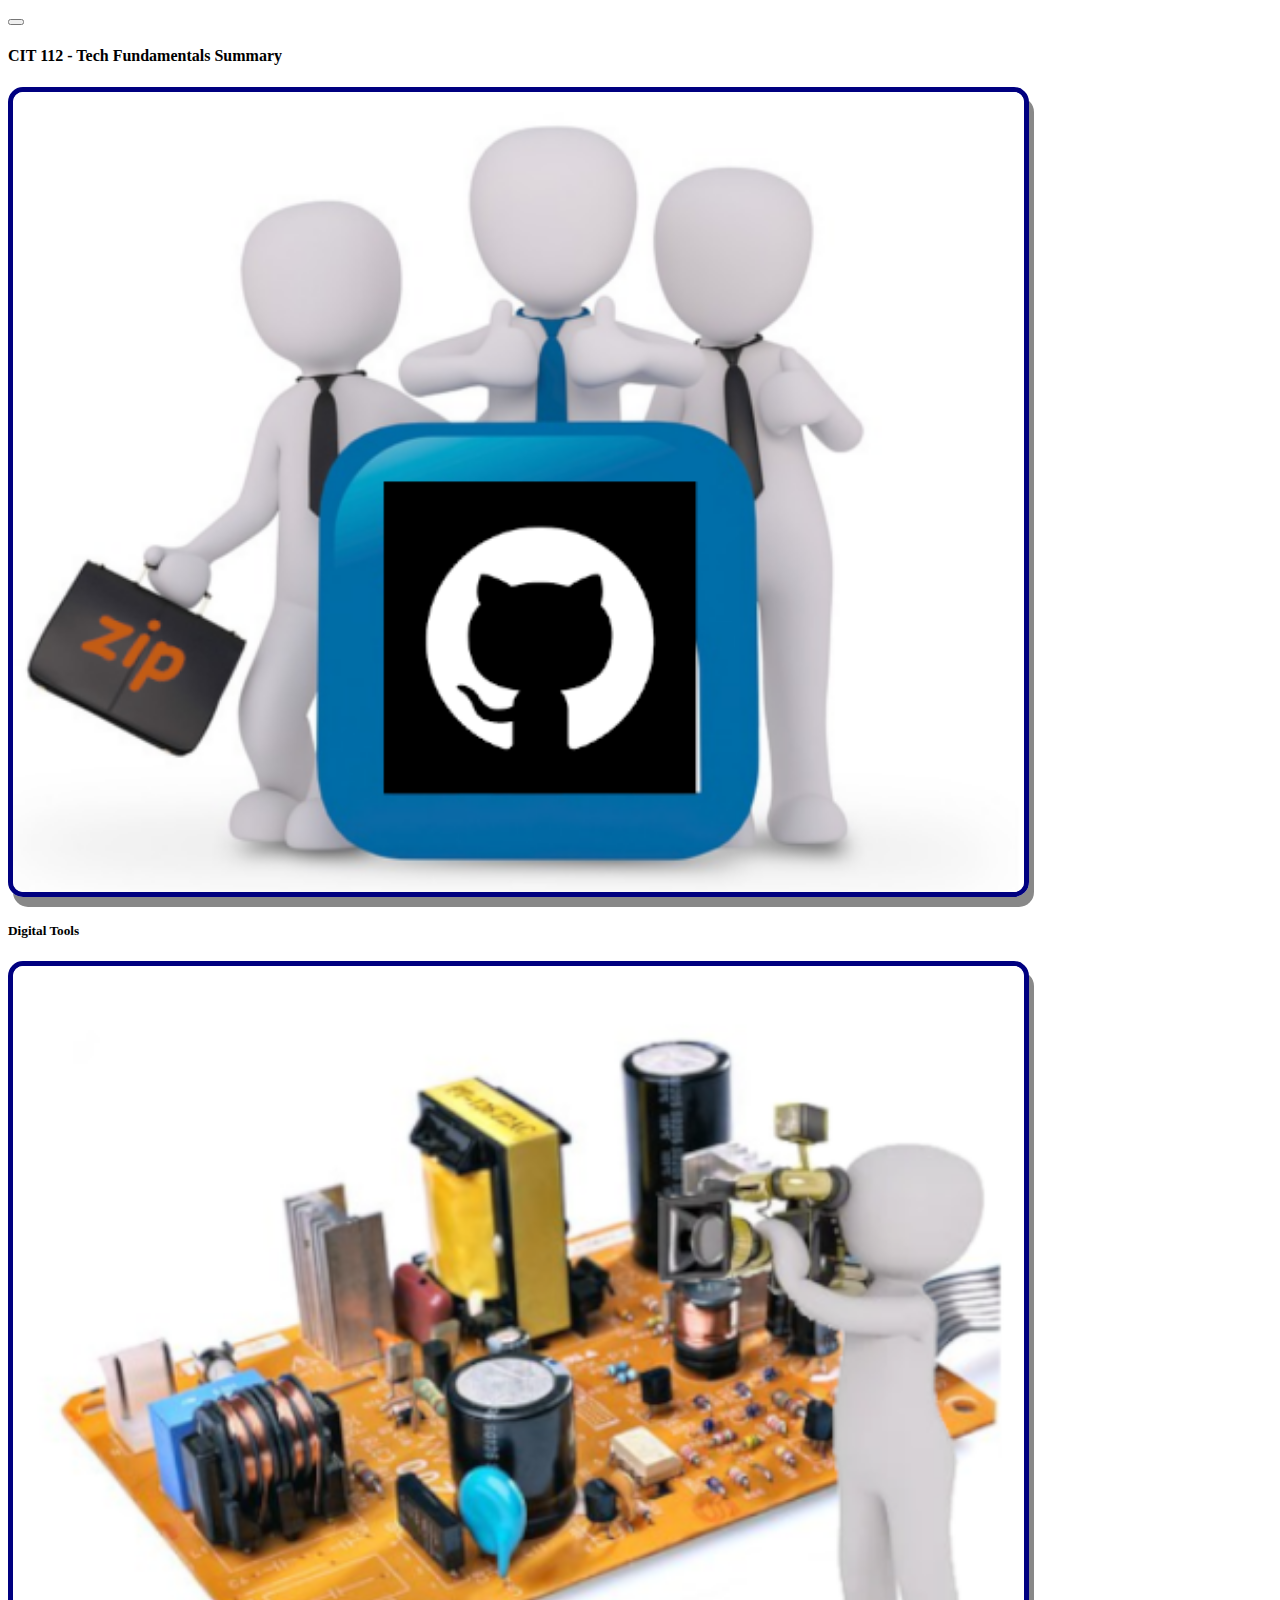
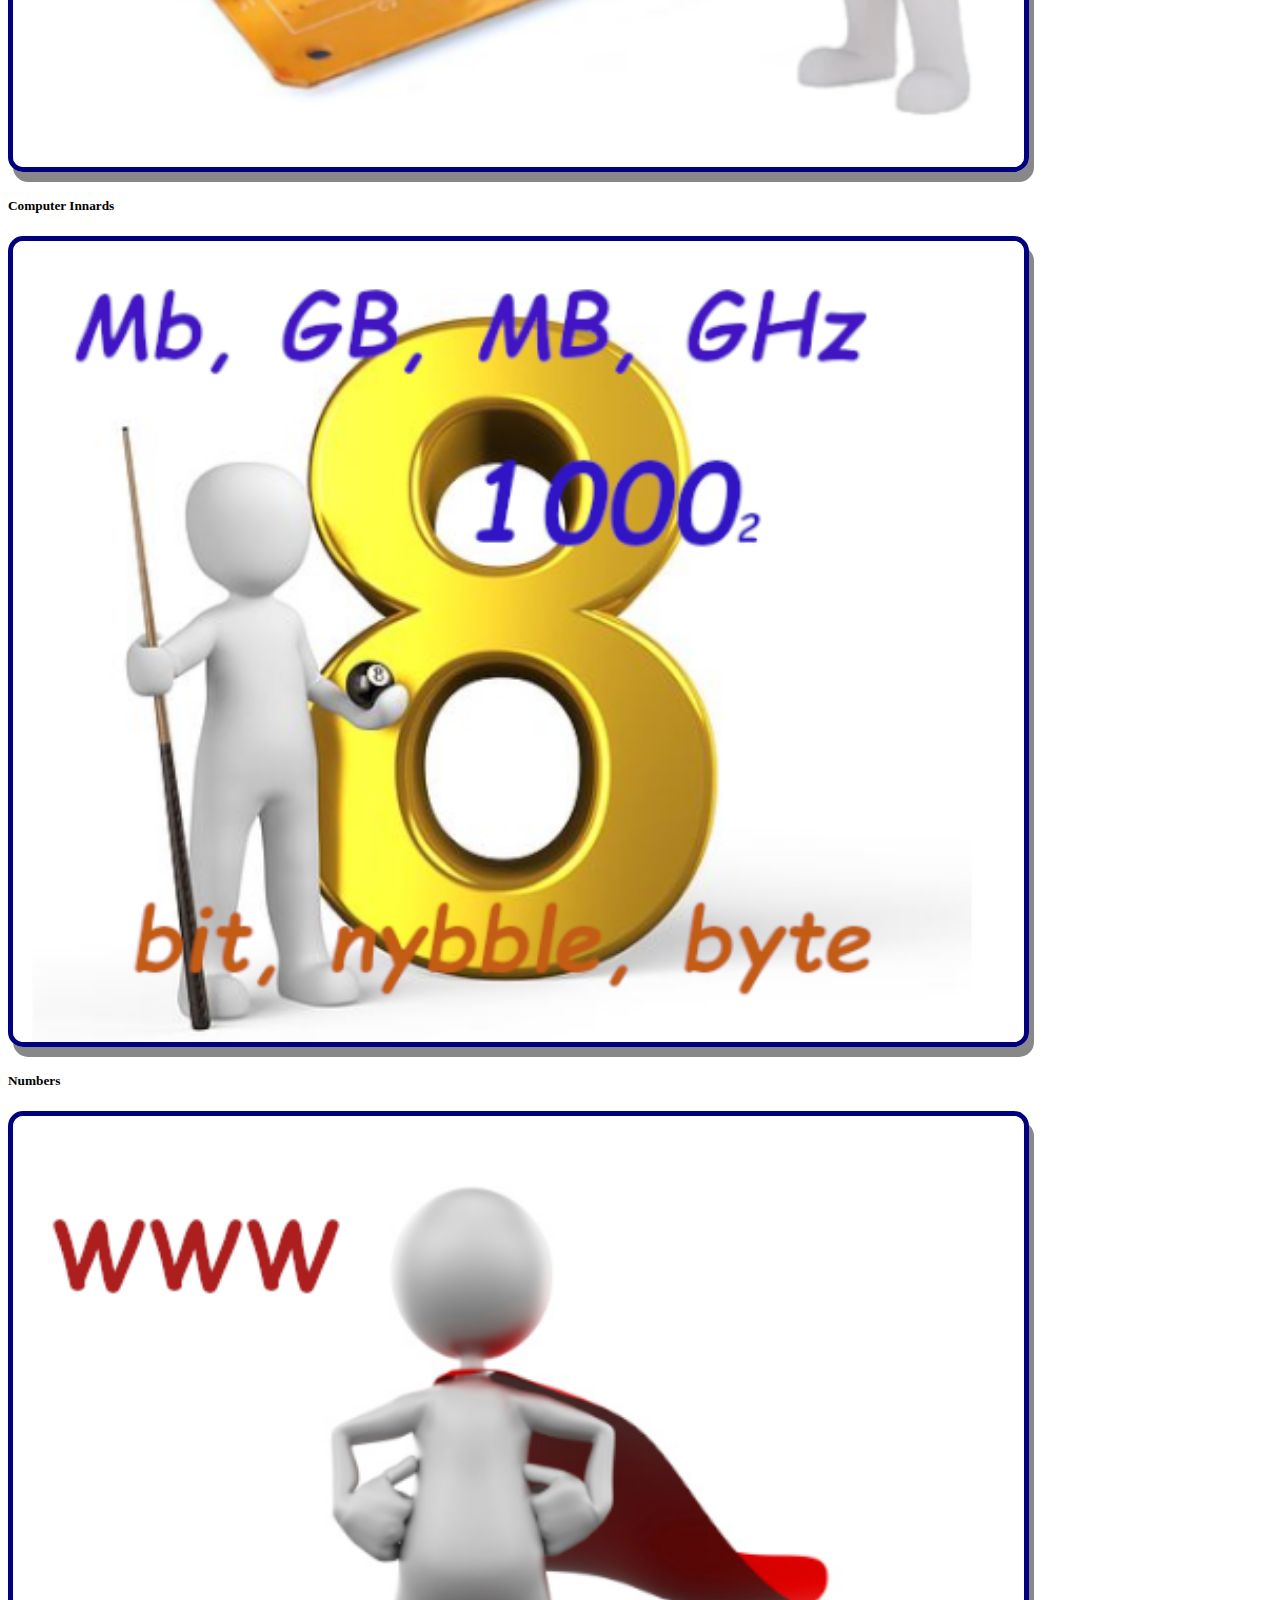
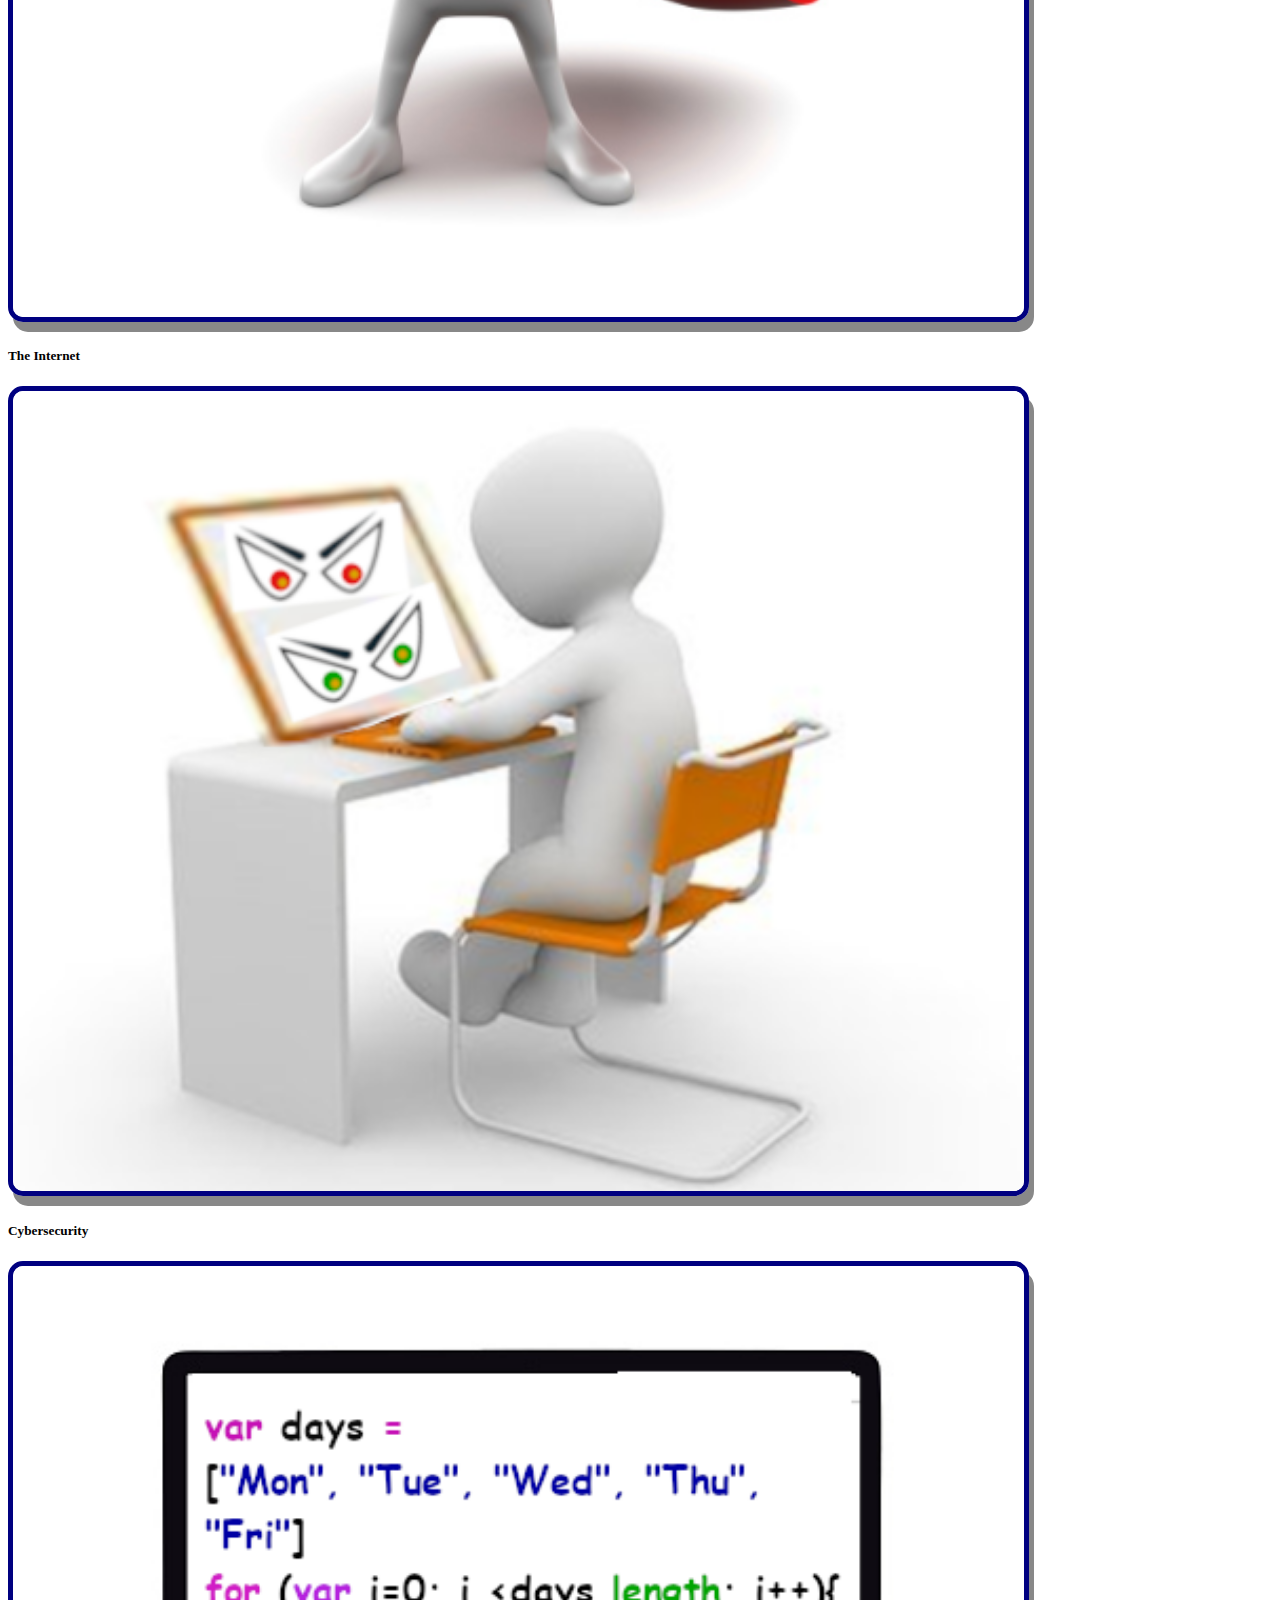
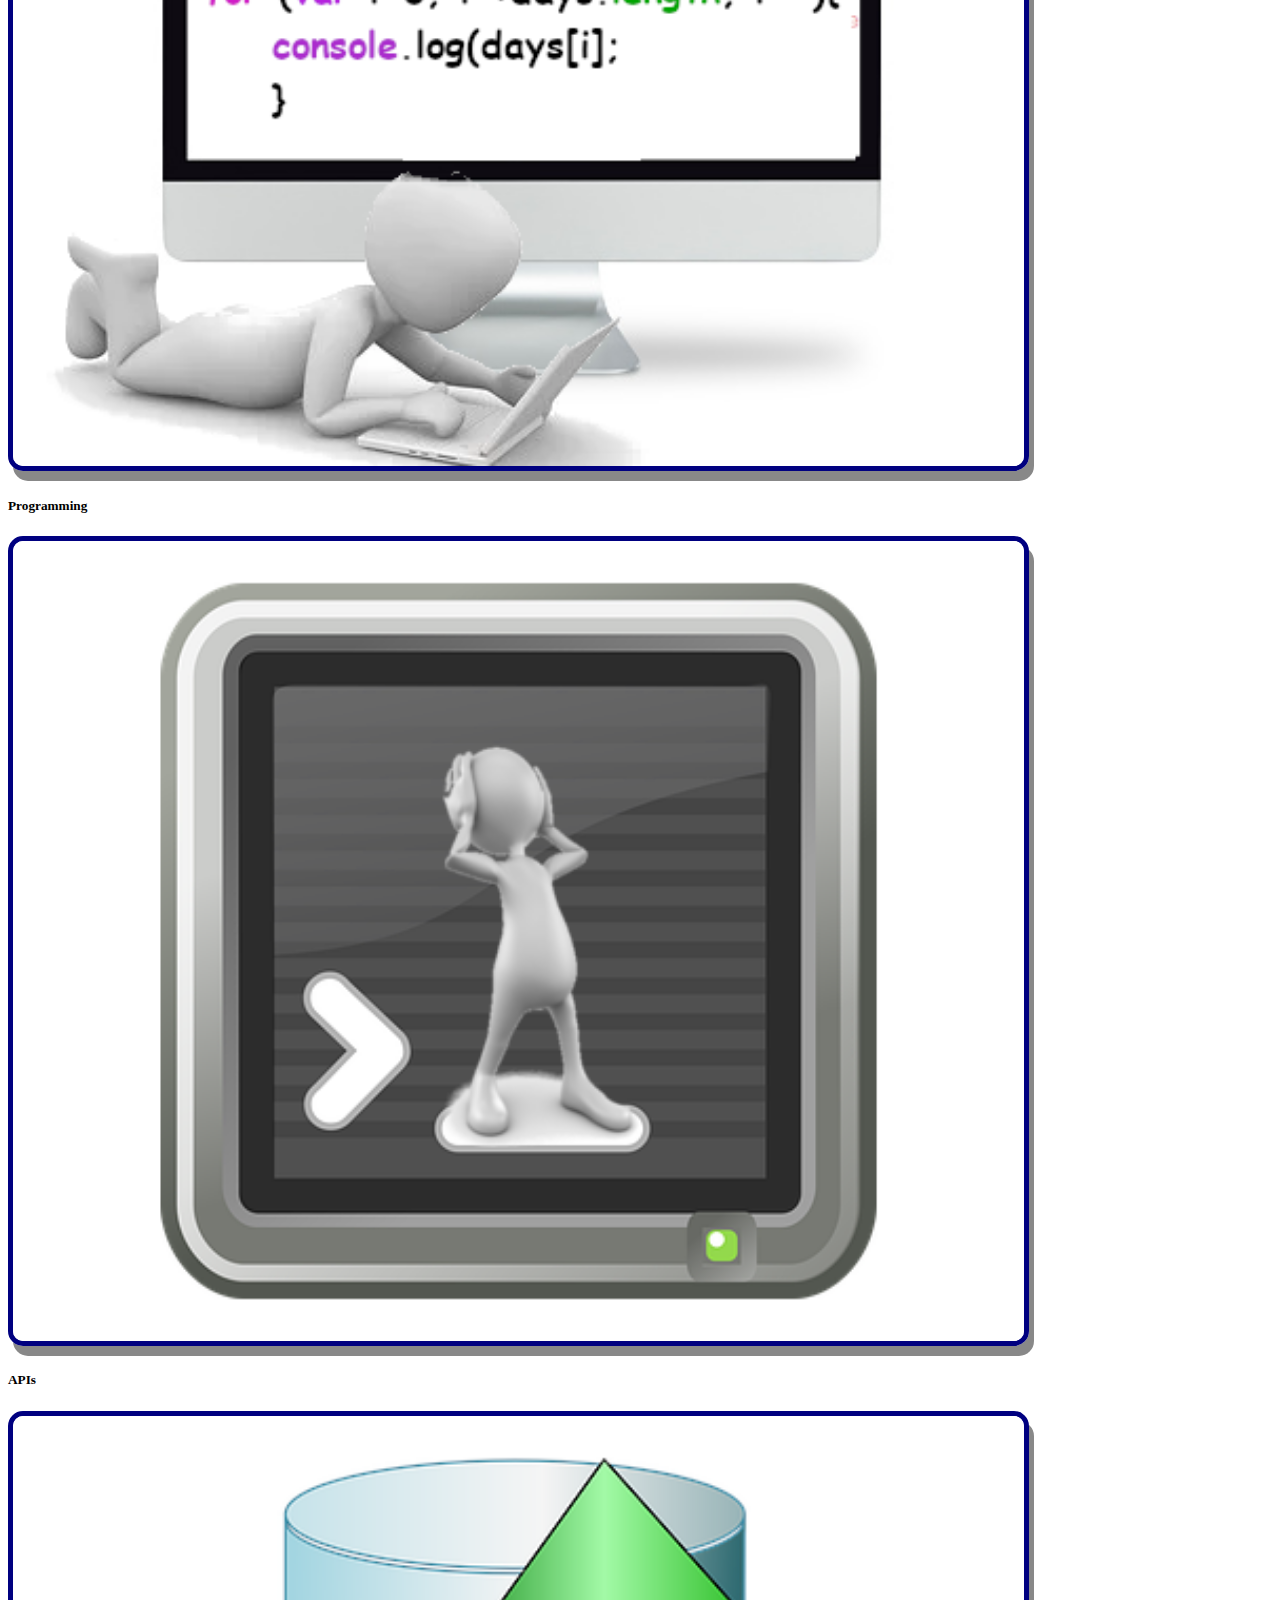
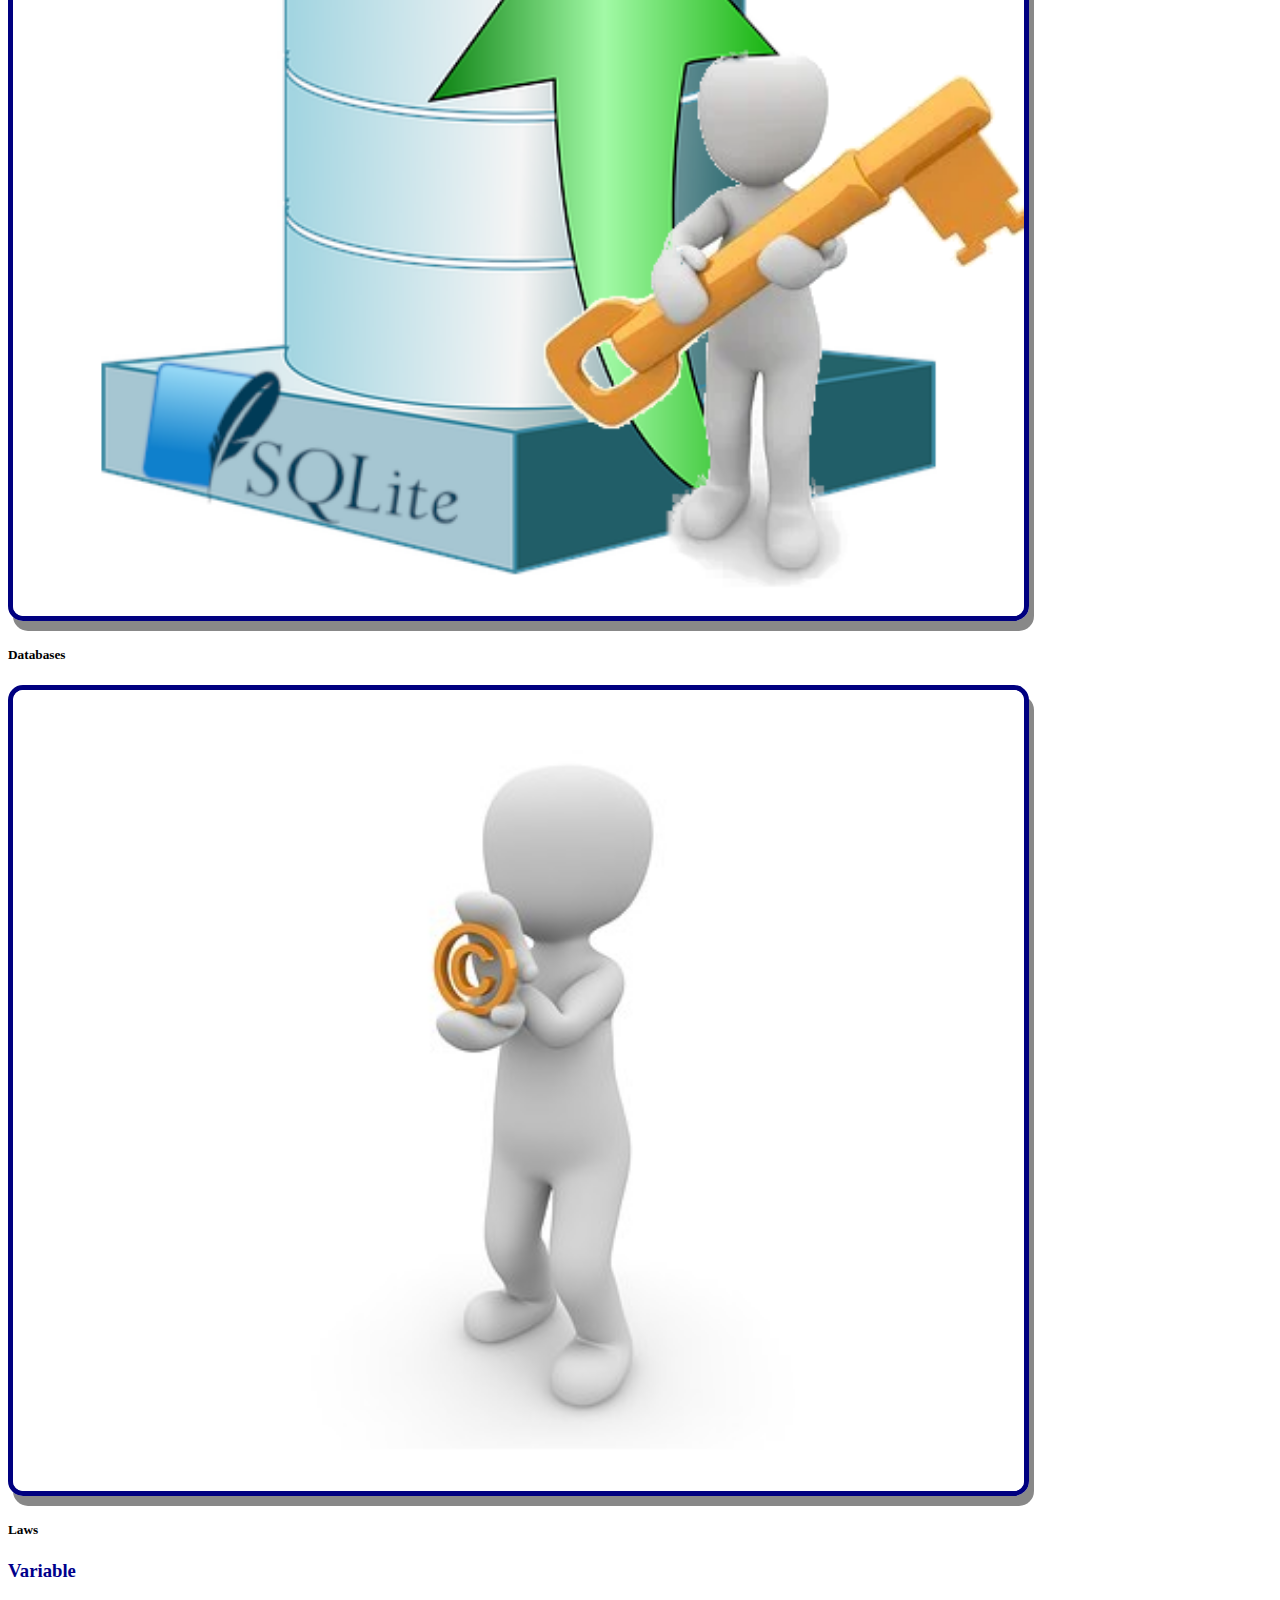
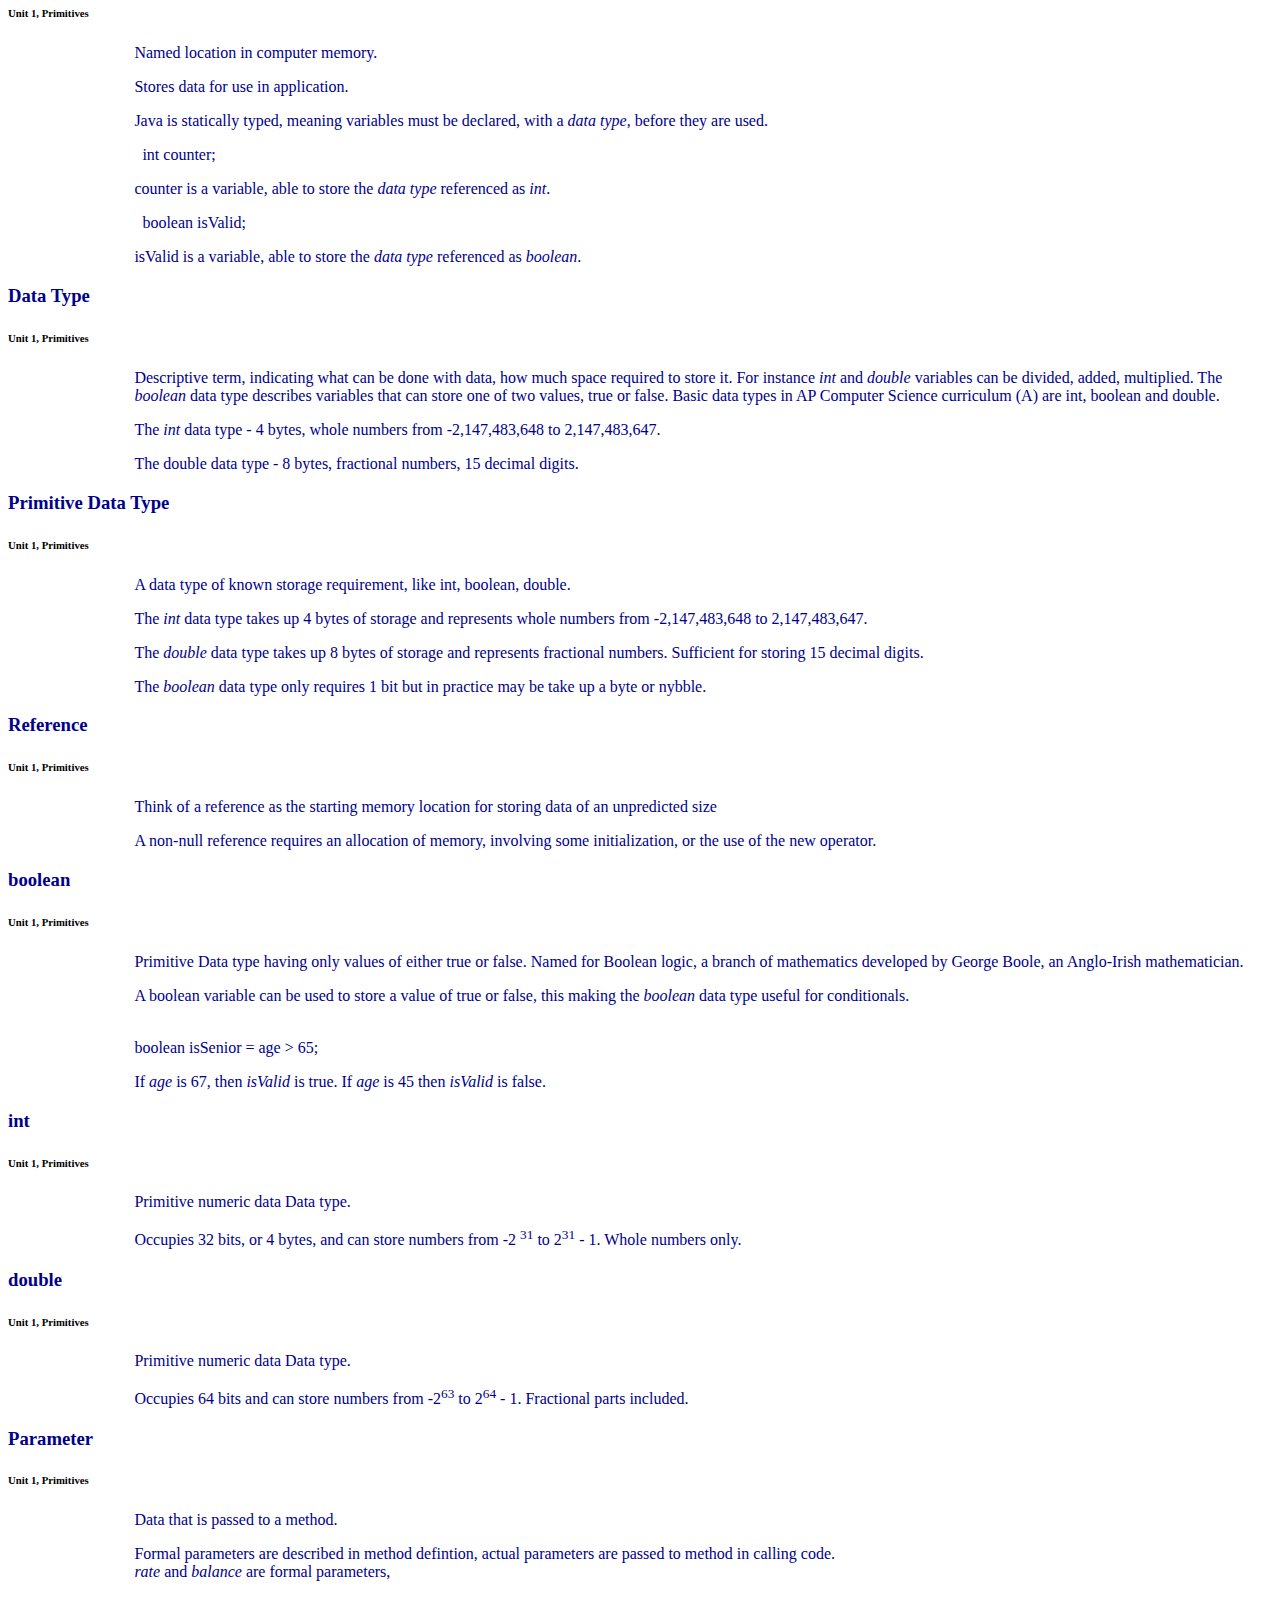
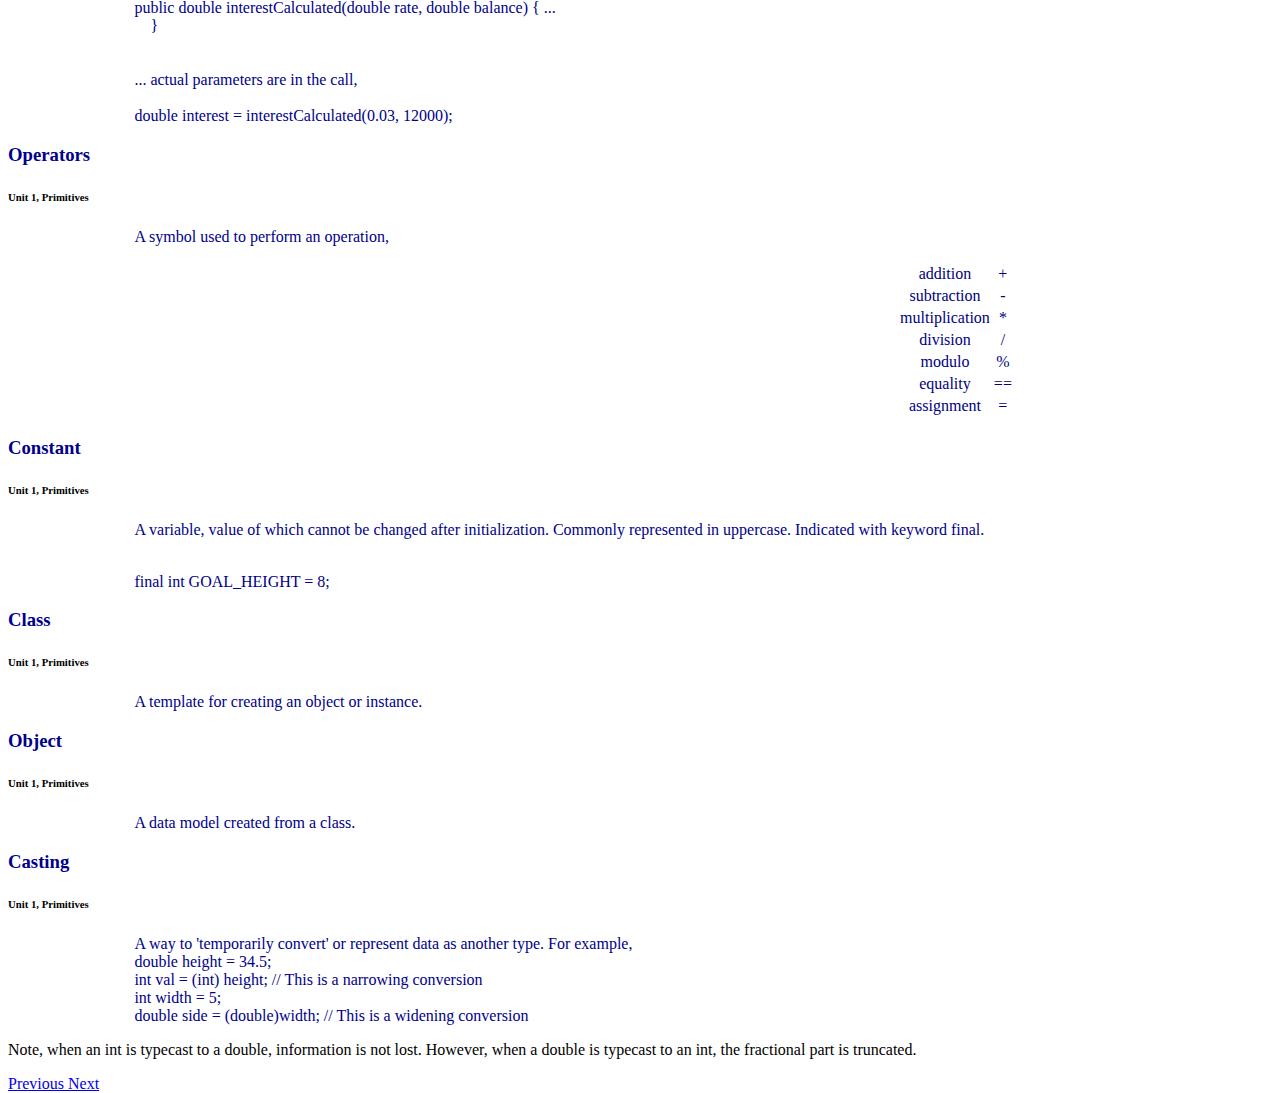
==== index.html @ 75aa1c9a "Add files via upload" ====
<!doctype html>
<html lang="en">

<head>
    <meta charset="utf-8">
    <meta name="viewport" content="width=device-width, initial-scale=1, shrink-to-fit=no">
    <script defer src="js/lib/fontawesome-all.min.js"></script>
    <link rel="stylesheet" href="css/bootstrap.min.css">
    <link rel="stylesheet" href="css/animate.css">
    <link rel="stylesheet" href="css/style.css">
    <title>CIT 11200 Vocabulary</title>
    <style>
        .imgUnit {
            width: 80%;
            height: auto;
            border-radius: 15px;
            border: 5px solid navy;
            box-shadow: 5px 10px #888888;
        }

        .carousel-item.active,
        .carousel-item-next,
        .carousel-item-prev {
            display: block;
        }

        .carouselback {
            height: 600px;
            background-image: url("notepaper.png");
        }

        .carouseldef {
            width: 90%;
            padding-left: 10%;
            text-align: left;
            justify-content: left;
            color: darkblue;
        }

        .carouselh3 {
            color: darkblue;
        }

        .tablecarousel {
            padding-left: 50%;
            text-align: center;
            margin-left: auto;
            margin-right: auto;
            color: navy;
        }

        .tablecarouseldetail {
            width: 70%;
            text-align: left;
            margin-left: auto;
            margin-right: auto;
            color: navy;
        }

        .tablecarouseldetail td {
            padding: 5px;
        }

        .tablecarouselborders {
            padding: 5px;
            text-align: center;
            margin-left: auto;
            margin-right: auto;
            border: 3px solid seashell;
            border-left: 3px solid seashell;
            border-collapse: collapse;
        }

        .tablecarouseltd {
            padding: 5px;
            text-align: center;
            margin-left: auto;
            margin-right: auto;
            color: navy;
            border: 3px solid seashell;
        }

        .tablecarouseltd_detail {
            padding: 5px;
            text-align: left;
            color: navy;
            border: 3px solid blue;
        }

        .oomph {
            font-size: larger;
            font-weight: bold;
            color: red;
        }

        .parent {
            width: 150px;
            height: 30px;
            margin-left: 50px;
            background-color: lightgreen;
            color: white;
            border: 2px solid grey;
            border-radius: 15px;
            font-size: larger;
        }

        .child {
            width: 200px;
            height: 30px;
            margin-left: 50px;
            background-color: limegreen;
            color: white;
            border: 2px solid grey;
            border-radius: 15px;
            font-size: larger;
        }

        .grandchild {
            width: 300px;
            height: 30px;
            margin-left: 50px;
            background-color: darkgreen;
            color: white;
            border: 2px solid grey;
            border-radius: 15px;
            font-size: larger;
        }

        .bigarrow {
            margin-left: 100px;
            font-size: 2em;
            text-align: left;
        }

        .codePara {
            text-align: left;
            font-weight: bold;
            padding-left: 10%;
        }
    </style>
    <link rel="stylesheet" href="112styles.css">
</head>

<body data-spy="scroll" data-target=".site-nav" data-offset="55">

    <header id="page-hero" class="site-header">

        <nav class="site-nav family-sans text-uppercase navbar navbar-expand-md navbar-dark fixed-top">

            <div class="container-fluid">


                <button type="button" class="navbar-toggler" data-toggle="collapse" data-target="#myTogglerNav"
                    aria-controls="#myTogglerNav" aria-label="Toggle Navigation">
                    <span class="navbar-toggler-icon"></span>
                </button>


            </div>

        </nav>

        <section class="layout-hero d-flex align-items-center text-light text-center">
            <div class="container">
                <div class="row justify-content-center">
                    <div class="col-11 col-sm-10 col-md-8 animated fadeInUp">
                        <h4 class="page-section-title">CIT 112 - Tech Fundamentals Summary</h4>
                    </div>
                </div>
            </div>
        </section>

    </header>

    <article id="page-multicolumn" class="page-section text-center py-5">



        <section class="layout-multicolumn container">

            <div class="row justify-content-center family-sans text-uppercase">

                <section class="col-12 col-sm-6  col-md-4 col-lg-2 col-xl-2">
                    <a href="digitools.html" >
                        <img class="layout-image imgUnit" src="images\digitools.png" alt="Digital Tools">
                    </a>

                    <h5 class="layout-title pt-2">Digital Tools</h5>
                </section>

                <section class="col-12 col-sm-6  col-md-4 col-lg-2 col-xl-2">
                    <a href="computerinnards.html" data-highres="images\inacomputer.png">
                        <img class="layout-image imgUnit" src="images\inacomputer.png" alt="Computer Innards">
                    </a>

                    <h5 class="layout-title pt-2">Computer Innards</h5>
                </section>

                <section class="col-12 col-sm-6  col-md-4 col-lg-2 col-xl-2">
                    <a href="numbers.html" data-highres="images\numbers.png">
                        <img class="layout-image imgUnit" src="images\numbers.png" alt="Numbers">
                    </a>

                    <h5 class="layout-title pt-2">Numbers</h5>
                </section>

                <section class="col-12 col-sm-6  col-md-4 col-lg-2 col-xl-2">
                    <a data-highres="images/internet.png" href="internet.html">
                        <img class="layout-image imgUnit" src="images/internet.png" alt="Internet">
                    </a>
                    <h5 class="layout-title pt-2">The Internet</h5>
                </section>

                <section class="col-12 col-sm-6  col-md-4 col-lg-2 col-xl-2">
                    <a href="digitalsecurity.html" data-highres="images\cyberthreat.png">
                        <img class="layout-image imgUnit" src="images\cyberthreat.png" alt="Cybersecurity">
                    </a>
                    <h5 class="layout-title pt-2">Cybersecurity</h5>
                </section>

                <section class="col-12 col-sm-6  col-md-4 col-lg-2 col-xl-2">
                    <a href="programming.html" data-highres="images\codingintroplus.png">
                        <img class="layout-image imgUnit" src="images\codingintroplus.png" alt="Coding">
                    </a>
                    <h5 class="layout-title pt-2">Programming</h5>
                </section>


                <section class="col-12 col-sm-6  col-md-4 col-lg-2 col-xl-2">
                    <a href="api.html" data-highres="images\os.png">
                        <img class="layout-image imgUnit" src="images\os.png" alt="APIs">
                    </a>
                    <h5 class="layout-title pt-2">APIs</h5>
                </section>

                <section class="col-12 col-sm-6  col-md-4 col-lg-2 col-xl-2">
                    <a href="databases.html" data-highres="images/databases.png">
                        <img class="layout-image imgUnit" src="images/databases.png" alt="Databases">
                    </a>
                    <h5 class="layout-title pt-2">Databases</h5>
                </section>

                <section class="col-12 col-sm-6  col-md-4 col-lg-2 col-xl-2">
                    <a  data-highres="images/copyright.png" href="laws.html">
                        <img class="layout-image imgUnit" src="images/copyright.png" alt="Laws">
                    </a>
                    <h5 class="layout-title pt-2">Laws</h5>
                </section>
            </div>

        </section>
    </article>








    <footer class="site-footer bg-secondary text-light d-flex justify-content-center">



    </footer>



    <!--   Modals for each unit -->
    <article id="unit1-modal" class="modal fade">
        <div class="modal-dialog modal-lg">
            <div class="modal-content modal-lg">

                <div class="container carouselback">
                    <div id="carouselContentunit1" class="carousel carouselback slide" data-ride="carousel">
                        <div class="carousel-inner" role="listbox">
                            <div class="carousel-item active text-center p-4">
                                <h3 class="carouselh3">Variable</h3>
                                <h6>Unit 1, Primitives</h6>
                                <p class="carouseldef">Named location in computer memory. </p>
                                <p class="carouseldef">Stores data for use in application. </p>
                                <p class="carouseldef">Java is statically typed, meaning variables must be declared,
                                    with a <i>data type</i>, before they are used.</p>
                                <p class="carouseldef">&nbsp;&nbsp;int counter;</p>
                                <p class="carouseldef">counter is a variable, able to store the <i>data type</i>
                                    referenced as <i>int</i>.</p>
                                <p class="carouseldef">&nbsp;&nbsp;boolean isValid;</p>
                                <p class="carouseldef">isValid is a variable, able to store the <i>data type</i>
                                    referenced as <i>boolean</i>.</p>

                            </div>

                            <div class="carousel-item text-center p-4">

                                <h3 class="carouselh3">Data Type</h3>
                                <h6>Unit 1, Primitives</h6>
                                <p class="carouseldef">Descriptive term, indicating what can be done with data, how much
                                    space required to store it. For instance <i>int</i> and <i>double</i> variables can
                                    be divided, added, multiplied. The <i>boolean</i> data type describes
                                    variables that can store one of two values, true or false. Basic data types in AP
                                    Computer Science curriculum (A) are int, boolean and double.</p>
                                <p class="carouseldef">The <i>int</i> data type - 4 bytes, whole numbers from
                                    -2,147,483,648 to 2,147,483,647.</p>
                                <p class="carouseldef">The double data type - 8 bytes, fractional numbers, 15 decimal
                                    digits.</p>
                            </div>


                            <div class="carousel-item text-center p-4">

                                <h3 class="carouselh3">Primitive Data Type</h3>
                                <h6>Unit 1, Primitives</h6>
                                <p class="carouseldef">A data type of known storage requirement, like int, boolean,
                                    double.</p>
                                <p class="carouseldef">The <i>int</i> data type takes up 4 bytes of storage and
                                    represents whole numbers from -2,147,483,648 to 2,147,483,647.</p>
                                <p class="carouseldef">The <i>double</i> data type takes up 8 bytes of storage and
                                    represents fractional numbers. Sufficient for storing 15 decimal digits.</p>
                                <p class="carouseldef">The <i>boolean</i> data type only requires 1 bit but in practice
                                    may be take up a byte or nybble.</p>
                            </div>

                            <div class="carousel-item text-center p-4">

                                <h3 class="carouselh3">Reference</h3>
                                <h6>Unit 1, Primitives</h6>
                                <p class="carouseldef">Think of a reference as the starting memory location for storing
                                    data of an unpredicted size</p>
                                <p class="carouseldef">A non-null reference requires an allocation of memory, involving
                                    some initialization, or the use of the new operator.</p>
                            </div>


                            <div class="carousel-item text-center p-4">

                                <h3 class="carouselh3">boolean</h3>
                                <h6>Unit 1, Primitives</h6>
                                <p class="carouseldef">Primitive Data type having only values of either true or false.
                                    Named for Boolean logic, a branch of mathematics developed by George Boole, an
                                    Anglo-Irish mathematician.</p>
                                <p class="carouseldef">A boolean variable can be used to store a value of true or false,
                                    this making the <i>boolean</i> data type useful for conditionals.</p>
                                <p class="carouseldef">
                                    <br> boolean isSenior = age > 65;

                                </p>
                                <p class="carouseldef">If <i>age</i> is 67, then <i>isValid</i> is true. If <i>age</i>
                                    is 45 then <i>isValid</i> is false.</p>


                            </div>

                            <div class="carousel-item text-center p-4">

                                <h3 class="carouselh3">int</h3>
                                <h6>Unit 1, Primitives</h6>
                                <p class="carouseldef">Primitive numeric data Data type. </p>
                                <p class="carouseldef"> Occupies 32 bits, or 4 bytes, and can store numbers from -2
                                    <sup>31</sup> to 2<sup>31</sup> - 1. Whole numbers only.
                                </p>
                            </div>

                            <div class="carousel-item text-center p-4">

                                <h3 class="carouselh3">double</h3>
                                <h6>Unit 1, Primitives</h6>
                                <p class="carouseldef">Primitive numeric data Data type. </p>
                                <p class="carouseldef">Occupies 64 bits and can store numbers from -2<sup>63</sup> to
                                    2<sup>64</sup> - 1. Fractional parts included.</p>
                            </div>


                            <div class="carousel-item text-center p-4">

                                <h3 class="carouselh3">Parameter</h3>
                                <h6>Unit 1, Primitives</h6>
                                <p class="carouseldef">Data that is passed to a method. </p>
                                <p class="carouseldef"> Formal parameters are described in method defintion, actual
                                    parameters are passed to method in calling code.
                                    <br> <i>rate</i> and <i>balance</i> are formal parameters,<br><br> public double
                                    interestCalculated(double rate, double balance) { ...<br>&nbsp;&nbsp;&nbsp;
                                    }<br><br>
                                    <br> ... actual parameters are in the call,<br><br> double interest =
                                    interestCalculated(0.03, 12000);
                                </p>
                            </div>

                            <div class="carousel-item text-center p-4">

                                <h3 class="carouselh3">Operators</h3>
                                <h6>Unit 1, Primitives</h6>
                                <p class="carouseldef">A symbol used to perform an operation,</p>
                                <p class="carouseldef">
                                <table class="tablecarousel">
                                    <tr>
                                        <td>addition</td>
                                        <td>+</td>
                                    </tr>
                                    <tr>
                                        <td>subtraction</td>
                                        <td>-</td>
                                    </tr>
                                    <tr>
                                        <td>multiplication</td>
                                        <td>*</td>
                                    </tr>
                                    <tr>
                                        <td>division</td>
                                        <td>/</td>

                                    </tr>
                                    <tr>
                                        <td>modulo</td>
                                        <td>%</td>
                                    </tr>
                                    <tr>
                                        <td>equality</td>
                                        <td>==</td>
                                    </tr>
                                    <tr>
                                        <td>assignment</td>
                                        <td>=</td>
                                    </tr>
                                </table>
                                </p>
                            </div>


                            <div class="carousel-item text-center p-4">

                                <h3 class="carouselh3">Constant</h3>
                                <h6>Unit 1, Primitives</h6>
                                <p class="carouseldef">A variable, value of which cannot be changed after
                                    initialization. Commonly represented in uppercase. Indicated with keyword final.
                                </p>
                                <p class="carouseldef"><br>final int GOAL_HEIGHT = 8;</p>
                            </div>

                            <div class="carousel-item text-center p-4">

                                <h3 class="carouselh3">Class</h3>
                                <h6>Unit 1, Primitives</h6>
                                <p class="carouseldef">A template for creating an object or instance.</p>
                            </div>


                            <div class="carousel-item text-center p-4">

                                <h3 class="carouselh3">Object</h3>
                                <h6>Unit 1, Primitives</h6>
                                <p class="carouseldef">A data model created from a class.</p>
                            </div>

                            <div class="carousel-item text-center p-4">

                                <h3 class="carouselh3">Casting</h3>
                                <h6>Unit 1, Primitives</h6>
                                <p class="carouseldef">A way to 'temporarily convert' or represent data as another type.
                                    For example,
                                    <br> double height = 34.5;<br> int val = (int) height; // This is a narrowing
                                    conversion<br> int width = 5;<br> double side = (double)width; // This is a widening
                                    conversion<br>
                                </p>
                                <p>Note, when an int is typecast to a double, information is not lost. However, when a
                                    double is typecast to an int, the fractional part is truncated.</p>
                            </div>

                        </div>





                        <a class="carousel-control-prev" href="#carouselContentunit1" role="button" data-slide="prev">
                            <span class="carousel-control-prev-icon" aria-hidden="true"></span>
                            <span class="sr-only">Previous</span>
                        </a>
                        <a class="carousel-control-next" href="#carouselContentunit1" role="button" data-slide="next">
                            <span class="carousel-control-next-icon" aria-hidden="true"></span>
                            <span class="sr-only">Next</span>
                        </a>
                    </div>
                </div>
            </div>
        </div>
    </article>
    <!----------------------------------------------------------------------------->


    <!----------------------------------------------------------------------------->

    <!----------------------------------------------------------------------------->



    <script src="js/lib/jquery.min.js"></script>
    <script src="js/lib/bootstrap.bundle.min.js"></script>
    <script src="js/script.js"></script>
</body>

</html>
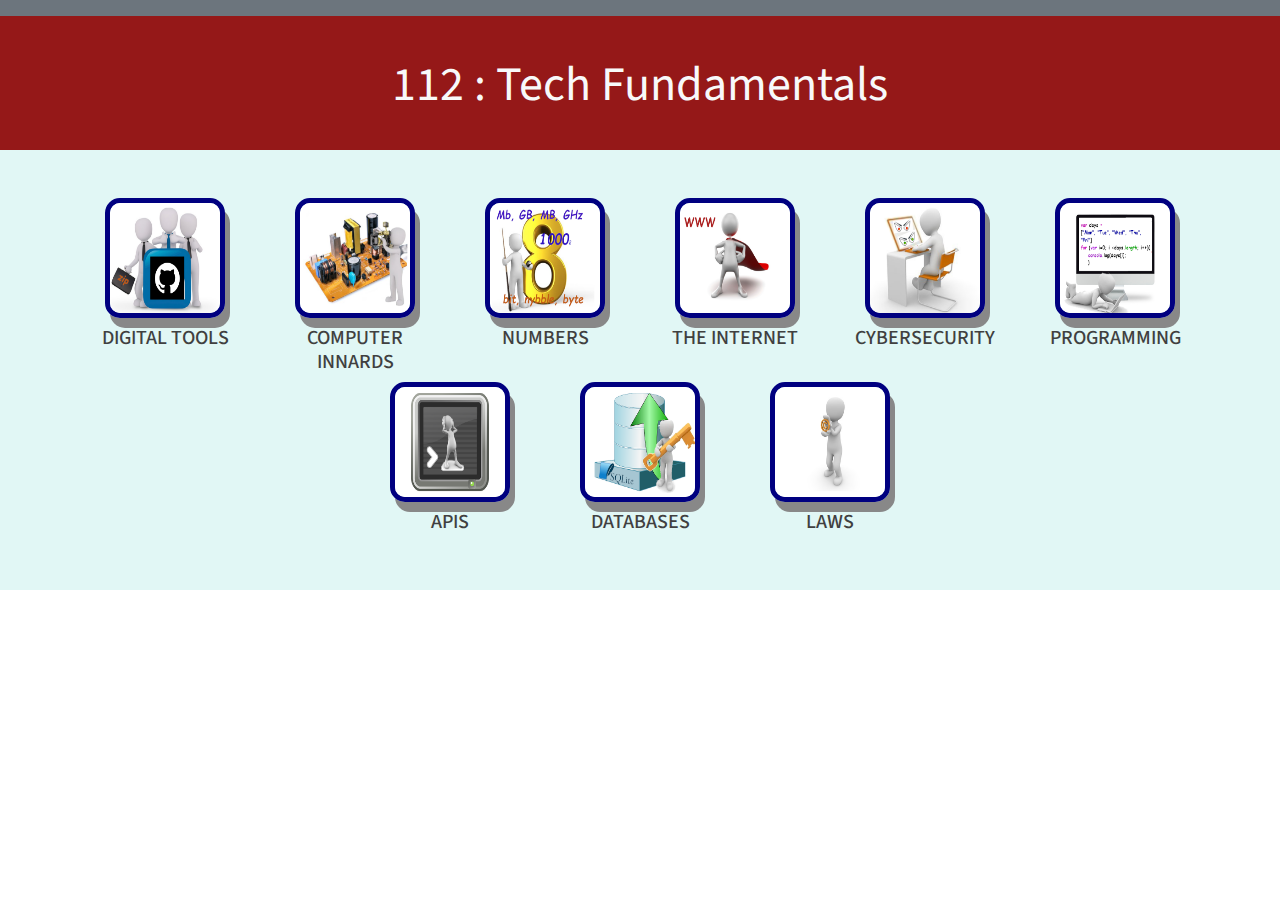
==== commit 2c5171a0: "Add files via upload" ====
--- a/index.html
+++ b/index.html
@@ -164,7 +164,7 @@
             <div class="container">
                 <div class="row justify-content-center">
                     <div class="col-11 col-sm-10 col-md-8 animated fadeInUp">
-                        <h4 class="page-section-title">CIT 112 - Tech Fundamentals Summary</h4>
+                        <h4 class="page-section-title">112 : Tech Fundamentals</h4>
                     </div>
                 </div>
             </div>
--- a/css/style.css
+++ b/css/style.css
@@ -0,0 +1,212 @@
+@import url("https://fonts.googleapis.com/css?family=Merriweather:300|Source+Sans+Pro:200,400,600");
+:root {
+  /* 
+    --blue: #007bff;
+    --indigo: #6610f2;
+    --purple: #6f42c1;
+    --pink: #e83e8c;
+    --red: #dc3545;
+    --orange: #fd7e14;
+    --yellow: #ffc107;
+    --green: #28a745;
+    --teal: #20c997;
+    --cyan: #17a2b8;
+    --white: #fff;
+    --gray: #6c757d;
+    --gray-dark: #343a40;
+    --primary: #007bff;
+    --secondary: #6c757d;
+    --success: #28a745;
+    --info: #17a2b8;
+    --warning: #ffc107;
+    --danger: #dc3545;
+    --light: #f8f9fa;
+    --dark: #343a40;
+
+    --breakpoint-xs: 0;
+    --breakpoint-sm: 576px;
+    --breakpoint-md: 768px;
+    --breakpoint-lg: 992px;
+    --breakpoint-xl: 1200px;
+
+    --font-family-sans-serif: -apple-system,BlinkMacSystemFont,"Segoe UI",Roboto,"Helvetica Neue",Arial,sans-serif,"Apple Color Emoji","Segoe UI Emoji","Segoe UI Symbol";
+    --font-family-monospace: SFMono-Regular,Menlo,Monaco,Consolas,"Liberation Mono","Courier New",monospace;
+*/
+  /* Override Variables */
+  --font-family-sans-serif: "Source Sans Pro", -apple-system, BlinkMacSystemFont,
+    "Segoe UI", Roboto, "Helvetica Neue", Arial, sans-serif, "Apple Color Emoji",
+    "Segoe UI Emoji", "Segoe UI Symbol";
+  --gray-dark: #404040;
+  --purple: #533777;
+  /* Page Variables */
+  --light-blue: #e1f7f5;
+  --light-purple: #c290d2;
+  --font-family-serif: Merriweather, serif;
+  --color-text: var(--gray-dark);
+  --font-family-text: var(--font-family-serif);
+}
+
+.family-sans {
+  font-family: var(--font-family-sans-serif);
+}
+
+.icon {
+  display: inline-block;
+  font-size: inherit;
+  overflow: visible;
+  vertical-align: -0.125;
+  text-rendering: auto;
+  fill: gray !important;
+  width: 50px;
+  height: 50px;
+}
+
+.animated {
+  visibility: visible !important;
+}
+
+body {
+  font-family: var(--font-family-text);
+  color: var(--color-text);
+  font-weight: 200;
+}
+
+.site-header {
+  background-color: rgb(149, 24, 24);
+  background-position: center bottom;
+  background-repeat: no-repeat;
+  background-size: cover;
+  height: 150px;
+}
+
+.site-header .animated {
+  animation-delay: 2s;
+  animation-duration: 1s;
+}
+
+.layout-text {
+  font-size: 2.1em;
+}
+
+.site-nav.inbody {
+  background: var(--secondary);
+}
+
+@media screen and (max-width: 768px) {
+  .site-header .navbar-collapse {
+    background-color: rgba(0, 0, 0, 0.9);
+    padding: 10px;
+  }
+}
+
+.site-header .layout-hero {
+  min-height: 20vh;
+}
+
+.site-header .page-section-title {
+  font-size: 3em;
+  font-family: var(--font-family-sans-serif);
+  font-weight: bolder;
+}
+
+.site-header .page-section-text {
+  font-size: 1.2em;
+}
+
+.site-header .nav-link {
+  position: relative;
+  padding-bottom: 2px;
+  margin-bottom: 2px;
+}
+
+.site-header .nav-link:before {
+  content: "";
+  position: absolute;
+  width: 100%;
+  max-width: 100px;
+  height: 2px;
+  left: 0;
+  bottom: 0;
+  background-color: var(--yellow);
+  visibility: hidden;
+  transform: scaleX(0);
+  transition: all 0.3s ease-out;
+}
+
+.site-header .nav-link:hover:before {
+  visibility: visible;
+  left: 0;
+  transform: scaleX(1);
+}
+
+#page-multicolumn {
+  background: var(--light-blue);
+}
+
+.layout-multicolumn .layout-image {
+  transition: all 0.3s ease-out;
+}
+
+.layout-multicolumn .layout-image:hover {
+  transform: scale(1.1) translateY(-3px);
+}
+
+.page-section-header .page-section-title {
+  font-size: 4em;
+  font-family: var(--font-family-sans-serif);
+  font-weight: 200;
+  color: var(--purple);
+}
+
+.page-section-header .page-section-text {
+  font-size: 1.2em;
+  font-weight: 200;
+}
+
+.layout-media .layout-image {
+  max-width: 200px;
+}
+
+.layout-media .layout-title {
+  color: var(--purple);
+  font-family: var(--font-family-sans-serif);
+  font-weight: 200;
+  font-size: 1.6em;
+}
+
+.layout-photogrid .layout-image {
+  background: var(--light-blue);
+}
+
+#page-carousel {
+  background: var(--light-purple);
+}
+
+.layout-nested .layout-title {
+  color: var(--purple);
+  font-family: var(--font-family-sans-serif);
+  font-size: 2.2em;
+}
+
+#page-floater {
+  background: var(--light-blue);
+}
+
+@media screen and (min-width: 768px) {
+  #page-floater {
+    margin: 150px 0 150px 0;
+  }
+  .layout-floater .layout-container {
+    position: relative;
+  }
+  .layout-floater .layout-image {
+    position: absolute;
+    top: 50%;
+    left: 50%;
+    transform: translate(-50%, -50%) rotate(15deg) scale(1.1);
+  }
+}
+
+.layout-social .layout-icon {
+  font-size: 2em;
+}
--- a/112styles.css
+++ b/112styles.css
@@ -0,0 +1,228 @@
+.imgUnit {
+    width: 120px;
+    height: 120px;
+    border-radius: 15px;
+    border: 5px solid navy;
+    box-shadow: 5px 10px #888888;
+}
+.visibilitymatters {
+    width: 75px;
+    height: auto;
+}
+
+.visibilityreallymatters {
+    width: 500px;
+    height: auto;
+}
+
+.imageannotate {
+    width: 300px;
+    height: auto;
+}
+
+.imageannotateplus {
+    width: 400px;
+    height: auto;
+}
+.infoimg {
+    width: 50px;
+    height:50px;
+}
+.infoplusimg {
+    width: 100px;
+    height:100px;
+}
+
+.infoplusplusimg{
+    width: 80%;
+    height:auto;  
+    margin-left: auto;
+    margin-right: auto;
+    display: block; 
+}
+
+.quoteimg {
+    width:100px;
+    height:100px;
+    border-radius: 15px;
+    margin-left: auto;
+    margin-right: auto;
+    display: block;
+}
+
+.quote {
+    font-family: cursive;
+
+}
+
+.quote::after {
+    content: "\a";
+    white-space: pre;
+}
+
+.carousel-item.active,
+.carousel-item-next,
+.carousel-item-prev {
+    display: block;
+}
+
+.carouselback {
+    height: 600px;
+    background-image: url("notepaper.png");
+}
+
+.carouseldef {
+    width: 90%;
+    padding-left: 10%;
+    text-align: left;
+    justify-content: left;
+    color: darkblue;
+}
+
+.carouselh3 {
+    color: darkblue;
+}
+
+.tablecarousel {
+    padding-left: 50%;
+    text-align: center;
+    margin-left: auto;
+    margin-right: auto;
+    color: navy;
+}
+
+.tablecarouseldetail {
+    width: 70%;
+    text-align: left;
+    margin-left: auto;
+    margin-right: auto;
+    color: navy;
+}
+
+.tablecarouseldetail td {
+    padding: 5px;
+}
+
+.tablecarouselborders {
+    padding: 5px;
+    text-align: center;
+    margin-left: auto;
+    margin-right: auto;
+    border: 3px solid seashell;
+    border-left: 3px solid seashell;
+    border-collapse: collapse;
+}
+
+.tablecarouseltd {
+    padding: 5px;
+    text-align: center;
+    margin-left: auto;
+    margin-right: auto;
+    color: navy;
+    border: 3px solid seashell;
+}
+
+.tablecarouseltd_detail {
+    padding: 5px;
+    text-align: left;
+    color: navy;
+    border: 3px solid blue;
+}
+
+.oomph {
+    font-size: large;
+    font-weight: bold;
+    color: navy;
+}
+
+.parent {
+    width: 150px;
+    height: 30px;
+    margin-left: 50px;
+    background-color: lightgreen;
+    color: white;
+    border: 2px solid grey;
+    border-radius: 15px;
+    font-size: larger;
+}
+
+.child {
+    width: 200px;
+    height: 30px;
+    margin-left: 50px;
+    background-color: limegreen;
+    color: white;
+    border: 2px solid grey;
+    border-radius: 15px;
+    font-size: larger;
+}
+
+.grandchild {
+    width: 300px;
+    height: 30px;
+    margin-left: 50px;
+    background-color: darkgreen;
+    color: white;
+    border: 2px solid grey;
+    border-radius: 15px;
+    font-size: larger;
+}
+
+.bigarrow {
+    margin-left: 100px;
+    font-size: 2em;
+    text-align: left;
+}
+
+.codePara {
+    text-align: left;
+    font-weight: bold;
+    padding-left: 10%;
+}
+
+.tablequestion {
+    display: table;
+    border: 5px solid blue;
+    padding: 10px;
+    border-collapse: separate;
+    justify-content: left;
+    text-align: left;
+}
+
+table.question-table tbody td {
+    border: solid thin;
+    padding-left: 3px;
+}
+
+table.question-table tbody th {
+    border: solid thin;
+    padding-left: 3px;
+}
+
+.infocell {
+    background-color: powderblue;
+}
+
+.material-icons i {
+    margin-right: -10px;
+    padding-right: -20px;
+}
+
+i.custom {
+    font-size: 2em;
+    color: green;
+}
+
+.oomph {
+    font-style: italic;
+    font-weight: bold;
+}
+
+.popupimg {
+    width: 90%;
+    height: auto;
+}
+
+.buttonOomph {
+    height: auto;
+}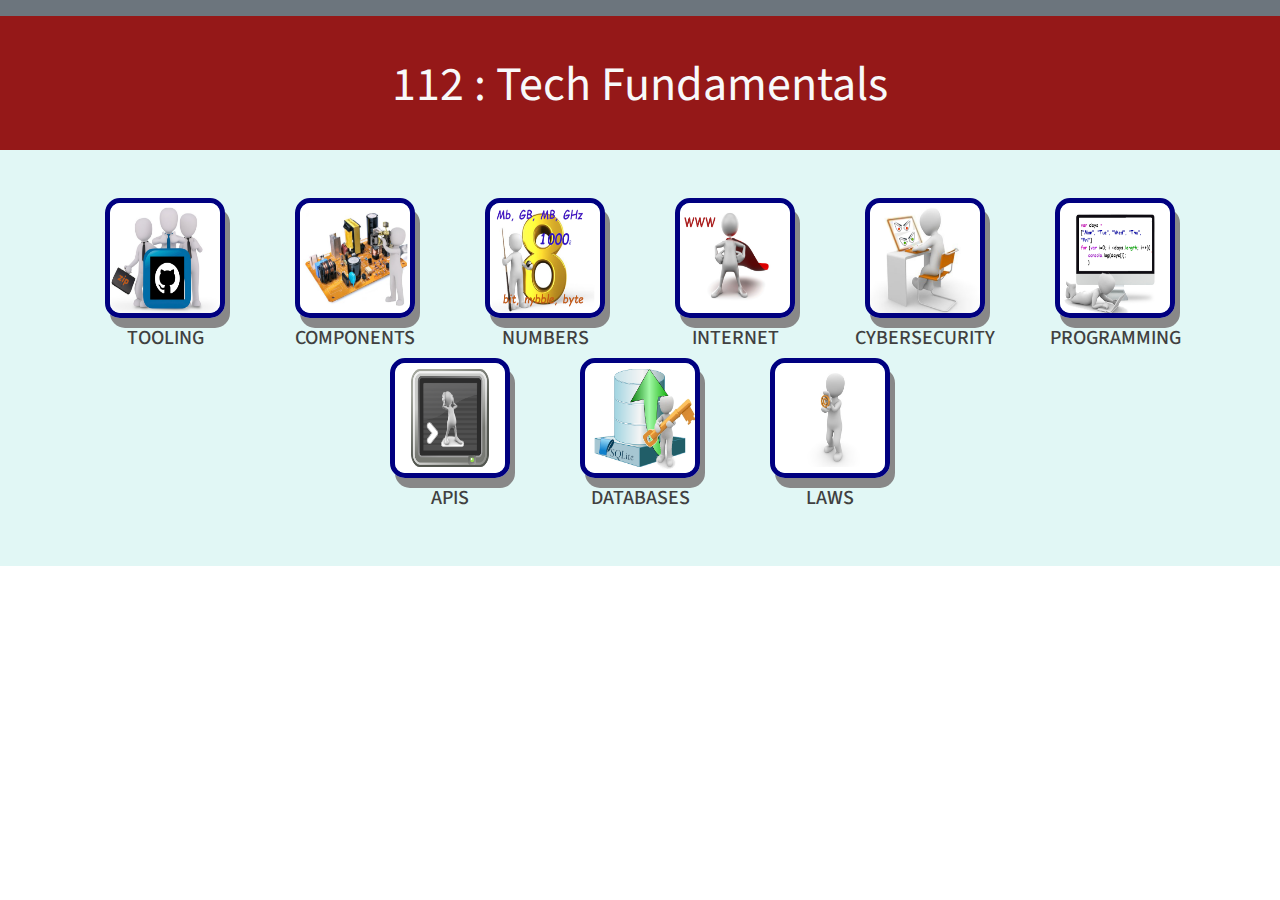
==== commit a2abfa19: "Streamlined words and Bootstrap grid spec" ====
--- a/index.html
+++ b/index.html
@@ -185,7 +185,7 @@
                         <img class="layout-image imgUnit" src="images\digitools.png" alt="Digital Tools">
                     </a>
 
-                    <h5 class="layout-title pt-2">Digital Tools</h5>
+                    <h5 class="layout-title pt-2">Tooling</h5>
                 </section>
 
                 <section class="col-12 col-sm-6  col-md-4 col-lg-2 col-xl-2">
@@ -193,7 +193,7 @@
                         <img class="layout-image imgUnit" src="images\inacomputer.png" alt="Computer Innards">
                     </a>
 
-                    <h5 class="layout-title pt-2">Computer Innards</h5>
+                    <h5 class="layout-title pt-2">Components</h5>
                 </section>
 
                 <section class="col-12 col-sm-6  col-md-4 col-lg-2 col-xl-2">
@@ -208,7 +208,7 @@
                     <a data-highres="images/internet.png" href="internet.html">
                         <img class="layout-image imgUnit" src="images/internet.png" alt="Internet">
                     </a>
-                    <h5 class="layout-title pt-2">The Internet</h5>
+                    <h5 class="layout-title pt-2">Internet</h5>
                 </section>
 
                 <section class="col-12 col-sm-6  col-md-4 col-lg-2 col-xl-2">
